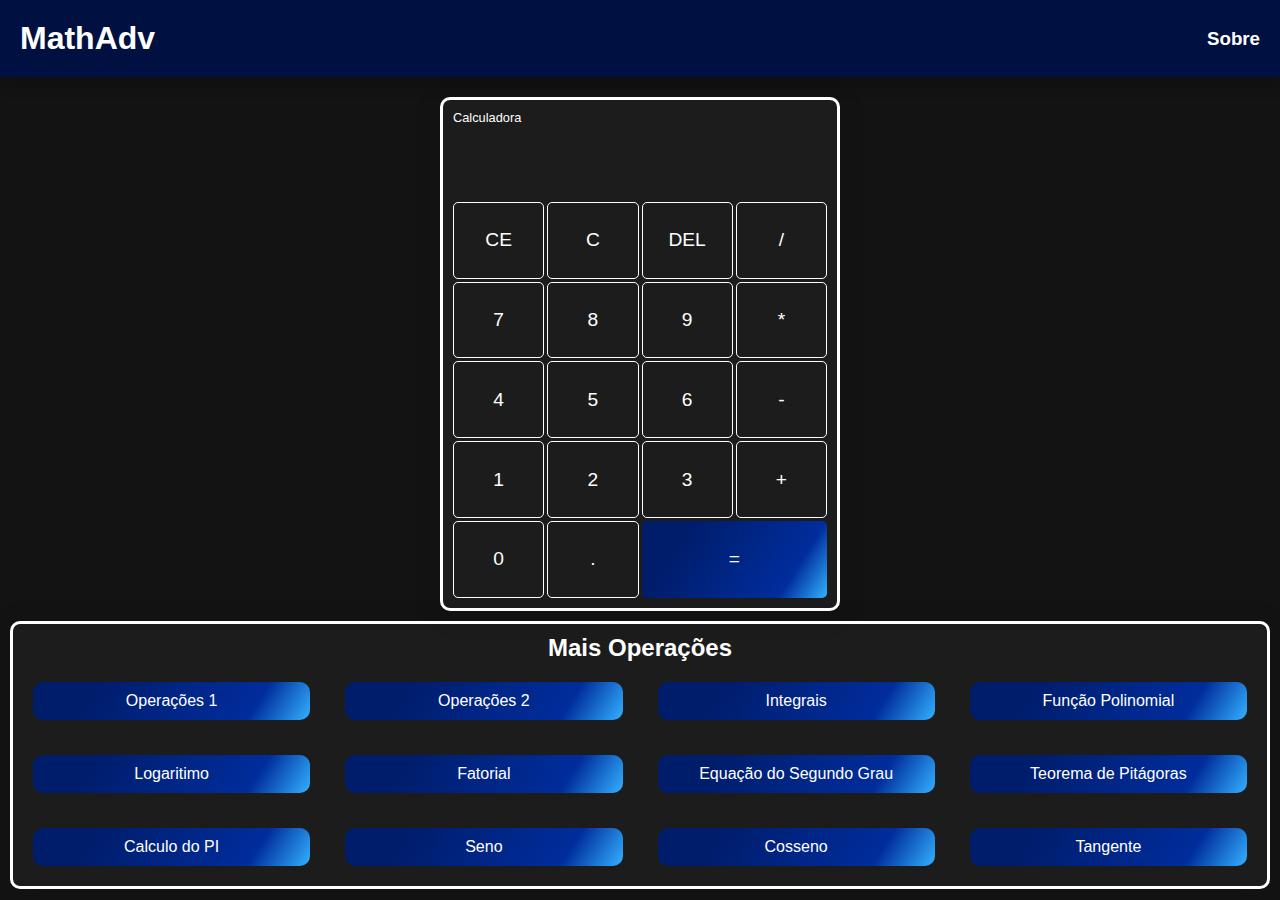
==== Atividade quarta/index.html @ d24779de "Add files via upload" ====
<!DOCTYPE html>
<html lang="en">
<head>
    <meta charset="UTF-8">
    <meta http-equiv="X-UA-Compatible" content="IE=edge">
    <meta name="viewport" content="width=device-width, initial-scale=1.0">
    <link rel="stylesheet" href="styles/style.css">
    <title>Js Calculator</title>
</head>
<body>
    
    <header>
        <h1>MathAdv</h1>
        <a href="https://github.com/AlixHenri/js_caculator" target="_blank">
            <h3>Sobre</h3>
        </a>
    </header>

    <!-- Calculator Section -->
    <div class="calculator-container">
        <div class="calculator">
            <h3>Calculadora</h3>
            <div id="operations">
                <div id="current-operation"style="color:white;">
                </div>
            </div>
            <div id="button-container">
                <button>CE</button>
                <button onclick="clearDisplay()">C</button>
                <button>DEL</button>

                <button class="Basic"onclick="Sinal('/')">/</button>
                <button class="Complex"style="display: none;"onclick="Sinal('%')">%</button>
                <button class="Log"style="display: none;"onclick="Sinal('Log')">log</button>

                <button class="number"onclick="appendNumber('7')">7</button>
                <button class="number"onclick="appendNumber('8')">8</button>
                <button class="number"onclick="appendNumber('9')">9</button>

                <button class="Basic" onclick="Sinal('*')">*</button>
                <button class="Complex"style="display: none;"onclick="Sinal('y^x')">y^x</button>
                <button class="Log"style="display: none;"></button>

                <button class="number"onclick="appendNumber('4')">4</button>
                <button class="number"onclick="appendNumber('5')">5</button>
                <button class="number"onclick="appendNumber('6')">6</button>

                <button class="Basic" onclick="Sinal('-')">-</button>
                <button class="Complex"style="display: none;"onclick="Sinal('√')">√</button>
                <button class="Log"style="display: none;"></button>

                <button class="number"onclick="appendNumber('1')">1</button>
                <button class="number"onclick="appendNumber('2')">2</button>
                <button class="number"onclick="appendNumber('3')">3</button>

                <button class="Basic" onclick="Sinal('+')">+</button>
                <button class="Complex"style="display: none;"onclick="Sinal('Resto')">Resto</button>
                <button class="Log"style="display: none;"></button>

                <button class="number"onclick="appendNumber('0')">0</button>
                <button onclick="appendNumber('.')">.</button>
                <button id="btnEqual"onclick="calculate()">=</button>
                
            </div>
        </div>
    </div>

    <!-- Cards Sections -->
    <div class="container">
        <h2>Mais Operações</h2>

            <div class="card-container">
                <div onclick="desabilitarBotao('op1')"class="card">
                    Operações 1
                </div>
                <div onclick="desabilitarBotao('op2')"class="card">
                    Operações 2
                </div>
                <div class="card">
                    Integrais
                </div>
                <div class="card">
                    Função Polinomial
                </div>
                <div onclick="desabilitarBotao('log')"class="card">
                    Logaritimo
                </div>
                <div class="card">
                    Fatorial
                </div>
                <div class="card">
                    Equação do Segundo Grau
                </div>
                <div class="card">
                    Teorema de Pitágoras
                </div>
                <div class="card">
                    Calculo do PI
                </div>
                <div class="card">
                    Seno
                </div>
                <div class="card">
                    Cosseno
                </div>
                <div class="card">
                    Tangente
                </div>
            </div>
    </div>
    <script src="calculadora.js"></script>
</body>
</html>
---- Atividade quarta/styles/style.css ----
*{
    margin: 0;
    padding: 0;
    box-sizing: border-box;
    text-decoration: none;
    border: none;
    outline: none;
    border: none;
}

/* Header Starts Here*/
header{
    background-color: #001141;
    padding: 20px;
    box-shadow: 5px 10px 8px #111111;
    margin-bottom: 20px;
    display: flex;
    color: #ffffff;
    justify-content: space-between;
    align-items: center;
}

header h3{
    color: #ffffff;
    cursor: pointer;
}

header h1:hover,
header h3:hover{
    color: #c9c8c8;
    transition: .2s;
}
/* Header Ends Here*/

body{
    font-family: 'Roboto', sans-serif;
    color: white;
    background: #131313;
    display: flex;
    flex-direction: column;
}

/* Calculator Section Starts Here*/
.calculator-container{
    display: grid;
    place-items: center;
}

.calculator{
    width: 400px;
    padding: 10px;
    background: rgba(255, 255, 255, 0.041);
    border-radius: 10px;
    box-shadow: 0 4px 30px rgba(0, 0, 0, 0.1);
    color: #000;
    display: flex;
    flex-direction: column;
    border: 3px solid #ffffff;
}

.calculator h3{
    font-size: .8em;
    font-weight: 300;
    color: #ffffff;
}

#operations{
    text-align: right;
}

#current-operation{
    padding:  .2em;
    overflow-wrap: break-word;
    min-height: 1.6em;
    font-size: 3em;
    font-weight: 700;
    
}

#button-container{
    display: grid;
    grid-template-columns: 1fr 1fr 1fr 1fr;
    gap: 3px;
}

#button-container button{
    border: 1px solid white;
    border-radius: 5px;
    height: 4em;
    font-size: 1.2rem;
    background-color: transparent;
    cursor: pointer;
    color: #fff;
}

#button-container .number{
    background: transparent;
}

#button-container #btnEqual{
    border: none;
    grid-column: span 2;
    background: linear-gradient(122deg, rgba(0,29,108,1) 22%, rgba(0,45,156,1) 79%, rgba(51,177,255,1) 100%); 
}

#button-container #btnEqual:hover{
    background: #001141;
}
/* Calculator Section Ends Here*/

.container{
    background: rgba(255, 255, 255, 0.041);
    border-radius: 10px;
    box-shadow: 0 4px 30px rgba(0, 0, 0, 0.1);
    border: 3px solid #ffffff;
    padding: 10px;
    margin: 10px 10px 10px 10px;
}

.container h2{
    text-align: center;
    margin-bottom: 10px;
}

.container .card-container{
    display: grid;
    grid-template-columns: repeat(auto-fit, minmax(270px, 1fr));
    gap: 15px;
}

.card{
    border-radius: 10px;
    background: linear-gradient(122deg, rgba(0,29,108,1) 22%, rgba(0,45,156,1) 79%, rgba(51,177,255,1) 100%); 
    text-align: center;
    padding: 10px;
    margin: 10px;
    cursor: pointer;
}

.card:hover{
    background: #001141; 
    transition: .2s;
}
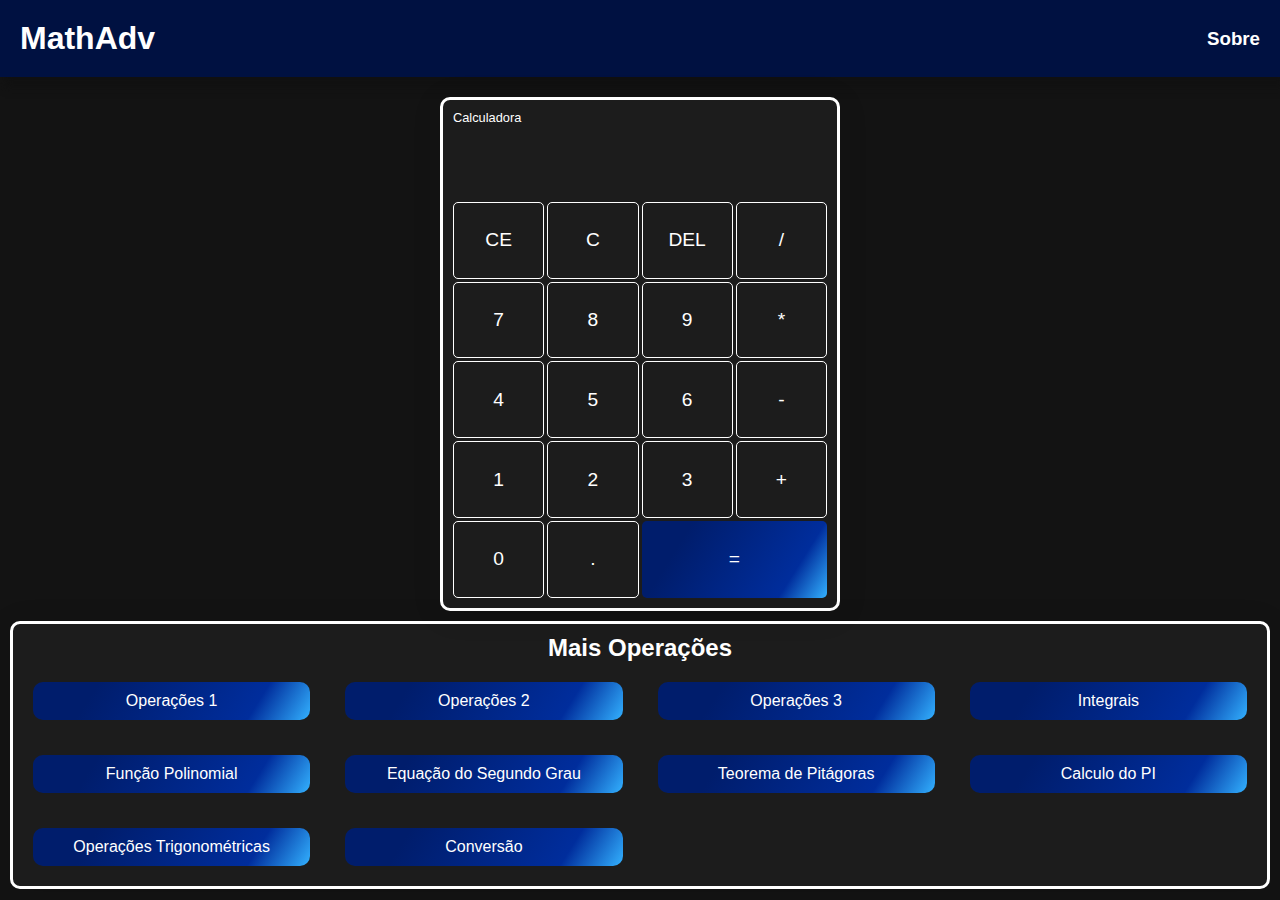
==== commit 3b33968b: "Add files via upload" ====
--- a/Atividade quarta/index.html
+++ b/Atividade quarta/index.html
@@ -32,6 +32,10 @@
                 <button class="Basic"onclick="Sinal('/')">/</button>
                 <button class="Complex"style="display: none;"onclick="Sinal('%')">%</button>
                 <button class="Log"style="display: none;"onclick="Sinal('Log')">log</button>
+                <button class="ESG"style="display: none;"onclick="appendNumber('x^2')">x^2</button>
+                <button class="OT"style="display: none;"onclick="Sinal('Sen')">Sen</button>
+                <button class="CON"style="display: none;"onclick="Sinal('Bin')">D>B</button>
+                <button class="PIT"style="display: none;"onclick="Sinal('PIT')">+</button>
 
                 <button class="number"onclick="appendNumber('7')">7</button>
                 <button class="number"onclick="appendNumber('8')">8</button>
@@ -39,7 +43,11 @@
 
                 <button class="Basic" onclick="Sinal('*')">*</button>
                 <button class="Complex"style="display: none;"onclick="Sinal('y^x')">y^x</button>
-                <button class="Log"style="display: none;"></button>
+                <button class="Log"style="display: none;"onclick="Sinal('!')">!</button>
+                <button class="ESG"style="display: none;"onclick="appendNumber('x')">x</button>
+                <button class="OT"style="display: none;"onclick="Sinal('Cos')">Cos</button>
+                <button class="CON"style="display: none;"onclick="Sinal('Hex')">D>H</button>
+                <button class="PIT"style="display: none;"></button>
 
                 <button class="number"onclick="appendNumber('4')">4</button>
                 <button class="number"onclick="appendNumber('5')">5</button>
@@ -47,7 +55,11 @@
 
                 <button class="Basic" onclick="Sinal('-')">-</button>
                 <button class="Complex"style="display: none;"onclick="Sinal('√')">√</button>
-                <button class="Log"style="display: none;"></button>
+                <button class="Log"style="display: none;"onclick="Sinal('|')">|x|</button>
+                <button class="ESG"style="display: none;"onclick="appendNumber('-')">-</button>
+                <button class="OT"style="display: none;"onclick="Sinal('Tan')">Tan</button>
+                <button class="CON"style="display: none;"></button>
+                <button class="PIT"style="display: none;"></button>
 
                 <button class="number"onclick="appendNumber('1')">1</button>
                 <button class="number"onclick="appendNumber('2')">2</button>
@@ -55,7 +67,11 @@
 
                 <button class="Basic" onclick="Sinal('+')">+</button>
                 <button class="Complex"style="display: none;"onclick="Sinal('Resto')">Resto</button>
-                <button class="Log"style="display: none;"></button>
+                <button class="Log"style="display: none;"onclick="appendNumber('-')">-</button>
+                <button class="ESG"style="display: none;"onclick="appendNumber('+')">+</button>
+                <button class="OT"style="display: none;"></button>
+                <button class="CON"style="display: none;"></button>
+                <button class="PIT"style="display: none;"></button>
 
                 <button class="number"onclick="appendNumber('0')">0</button>
                 <button onclick="appendNumber('.')">.</button>
@@ -76,35 +92,29 @@
                 <div onclick="desabilitarBotao('op2')"class="card">
                     Operações 2
                 </div>
+                <div onclick="desabilitarBotao('op3')"class="card">
+                    Operações 3
+                </div>
                 <div class="card">
                     Integrais
                 </div>
                 <div class="card">
                     Função Polinomial
                 </div>
-                <div onclick="desabilitarBotao('log')"class="card">
-                    Logaritimo
-                </div>
-                <div class="card">
-                    Fatorial
-                </div>
-                <div class="card">
+                <div onclick="desabilitarBotao('ESG')" class="card">
                     Equação do Segundo Grau
                 </div>
-                <div class="card">
+                <div onclick="desabilitarBotao('PIT')" class="card">
                     Teorema de Pitágoras
                 </div>
-                <div class="card">
+                <div onclick="calcularPI()" class="card">
                     Calculo do PI
                 </div>
-                <div class="card">
-                    Seno
+                <div onclick="desabilitarBotao('OT')" class="card">
+                    Operações Trigonométricas
                 </div>
-                <div class="card">
-                    Cosseno
-                </div>
-                <div class="card">
-                    Tangente
+                <div onclick="desabilitarBotao('CON')" class="card">
+                    Conversão
                 </div>
             </div>
     </div>
